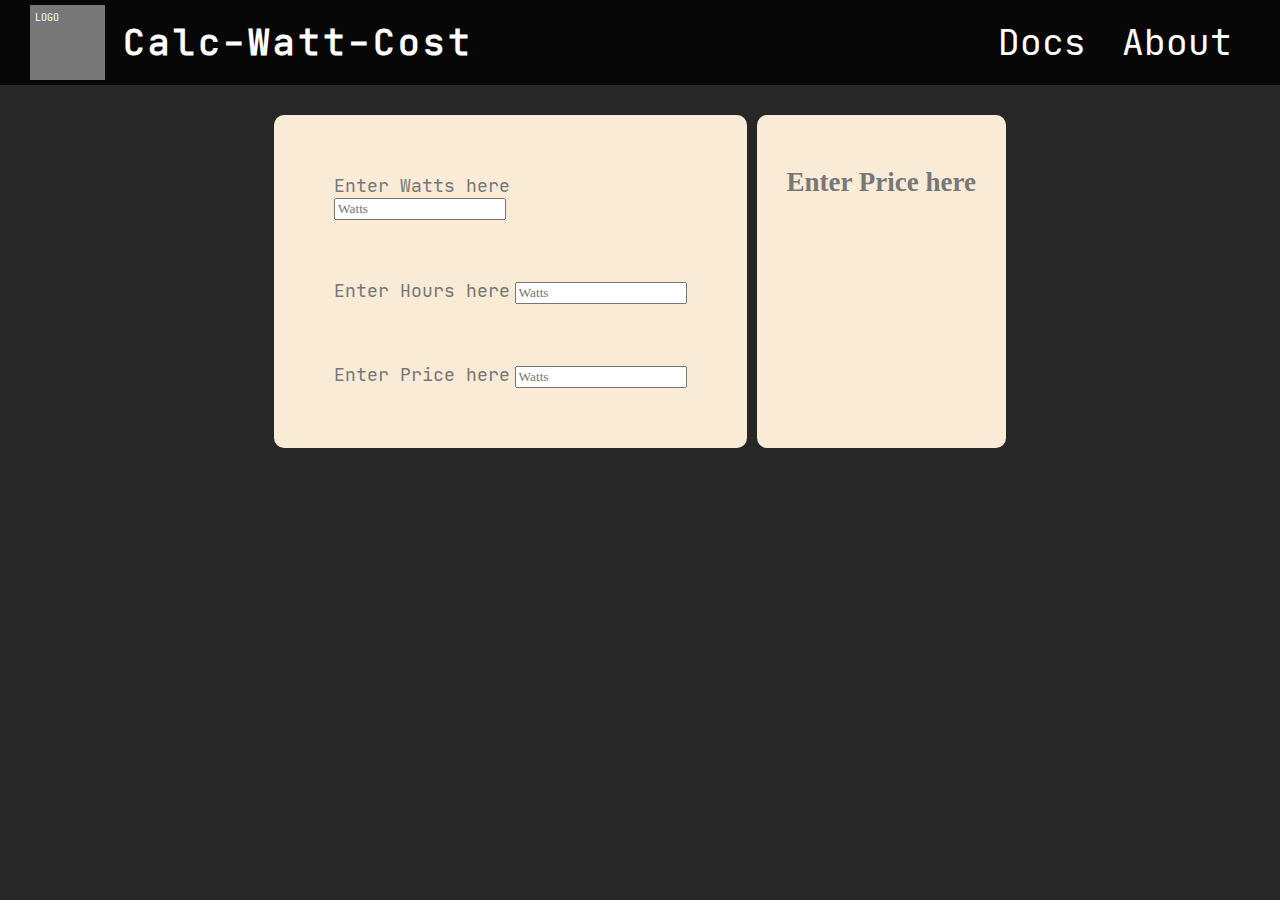
==== index.html @ d4bd6658 "added '$' in name" ====
<!DOCTYPE html>

<html>
    <head>
        <title>CalcWattCost</title>
        <link rel="stylesheet" href="src/styles.css">
    </head>

    <body>
        <div class="nav">
            <div class="nav-item-left">
                <div class="logo">
                    <span>LOGO</span>
                </div>
                <span class="site-title">Calc-Watt-Cost</span>
            </div>
            <div class="nav-item-left">
                <span>Docs</span>
                <span>About</span>
            </div>
            
        </div>

        <div class="page">
            <div class="input-area">
                <div>
                    <span>Enter Watts here</span> <br>
                    <input type="text" placeholder="Watts">
                </div>
                <div>
                    <span>Enter Hours here</span>
                    <input type="text" placeholder="Watts">
                </div>
                <div>
                    <span>Enter Price here</span>
                    <input type="text" placeholder="Watts">
                </div>
                
                
        
                
            </div>
    
            <div class="summation">
                <h2>Enter Price here</h2>
            </div>
        </div>
    </body>
    
</html>
---- src/styles.css ----
/* fonts */
@font-face {
    font-family: "JetBrains";
    src: url('/Assets/Fonts/JetBrainsMono-Regular.woff2') format('woff2');
    font-weight: normal;
    font-style: normal; 
}


/* overall */
* {
    box-sizing: border-box;
    font-family: Raleway;
    color: #777;
}

a {
    text-decoration: none;
}

html, body{
    margin: 0;
    padding: 0;
    font-size: large;
    display: flex;
    flex-direction: column;
    background-color: #272727;
}


/* navigator */
.nav {
    /* overflow: hidden;
    position: fixed; */
    top: 0;
    width: 100%;
    display: flex;
    align-items: center;
    justify-content: space-between;
    background-color: rgba(0,0,0,0.8);
    /* background-image: url("Assets/hehe.jpg"); */
    background-blend-mode: multiply;
    background-size: cover;
    padding: 5px 30px;
}

.nav span{
    font-size: 2rem;
    font-family: JetBrains;
    color: white;
    padding-left: 0.5em;
    padding-right: 0.5em;
}

.nav-item-left{
    display: flex;
    align-items: center;
}

.logo{
    height:75px;
    width:75px;
    background-color: #777;
}

.logo span{
    font-size: x-small;
}

.site-title{
    letter-spacing: 3px;
    font-weight: bold;
}


/* main component */
.page{
    display: flex;
    justify-content: center;
    padding: 30px;
}

.page div {
    border-radius: 10px;
    padding: 30px;
    background-color: antiquewhite;
}

.input-area span{
    font-size: 1rem;
    font-family: JetBrains;
}

.summation{
    margin-left: 10px;
    display:flex;
}
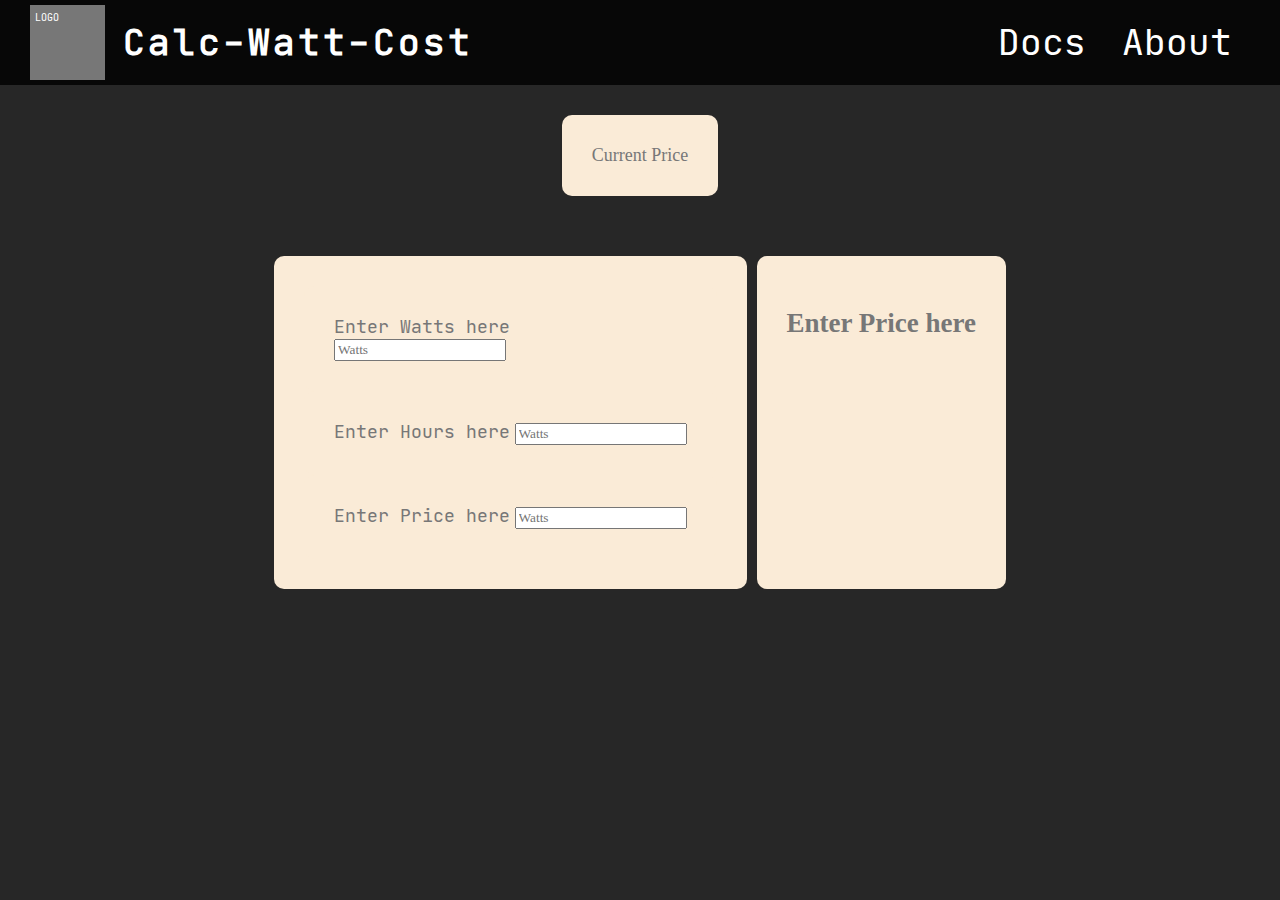
==== commit 128571c2: "Simple layout" ====
--- a/index.html
+++ b/index.html
@@ -21,7 +21,13 @@
             
         </div>
 
-        <div class="page">
+        <div class="price-section">
+            <div class="price">
+                <span>Current Price</span>
+            </div>
+        </div>
+
+        <div class="operation-section">
             <div class="input-area">
                 <div>
                     <span>Enter Watts here</span> <br>
@@ -35,10 +41,6 @@
                     <span>Enter Price here</span>
                     <input type="text" placeholder="Watts">
                 </div>
-                
-                
-        
-                
             </div>
     
             <div class="summation">
--- a/src/styles.css
+++ b/src/styles.css
@@ -74,13 +74,14 @@
 
 
 /* main component */
-.page{
+
+.operation-section, .price-section{
     display: flex;
     justify-content: center;
     padding: 30px;
 }
 
-.page div {
+.operation-section div,  .price-section div {
     border-radius: 10px;
     padding: 30px;
     background-color: antiquewhite;
